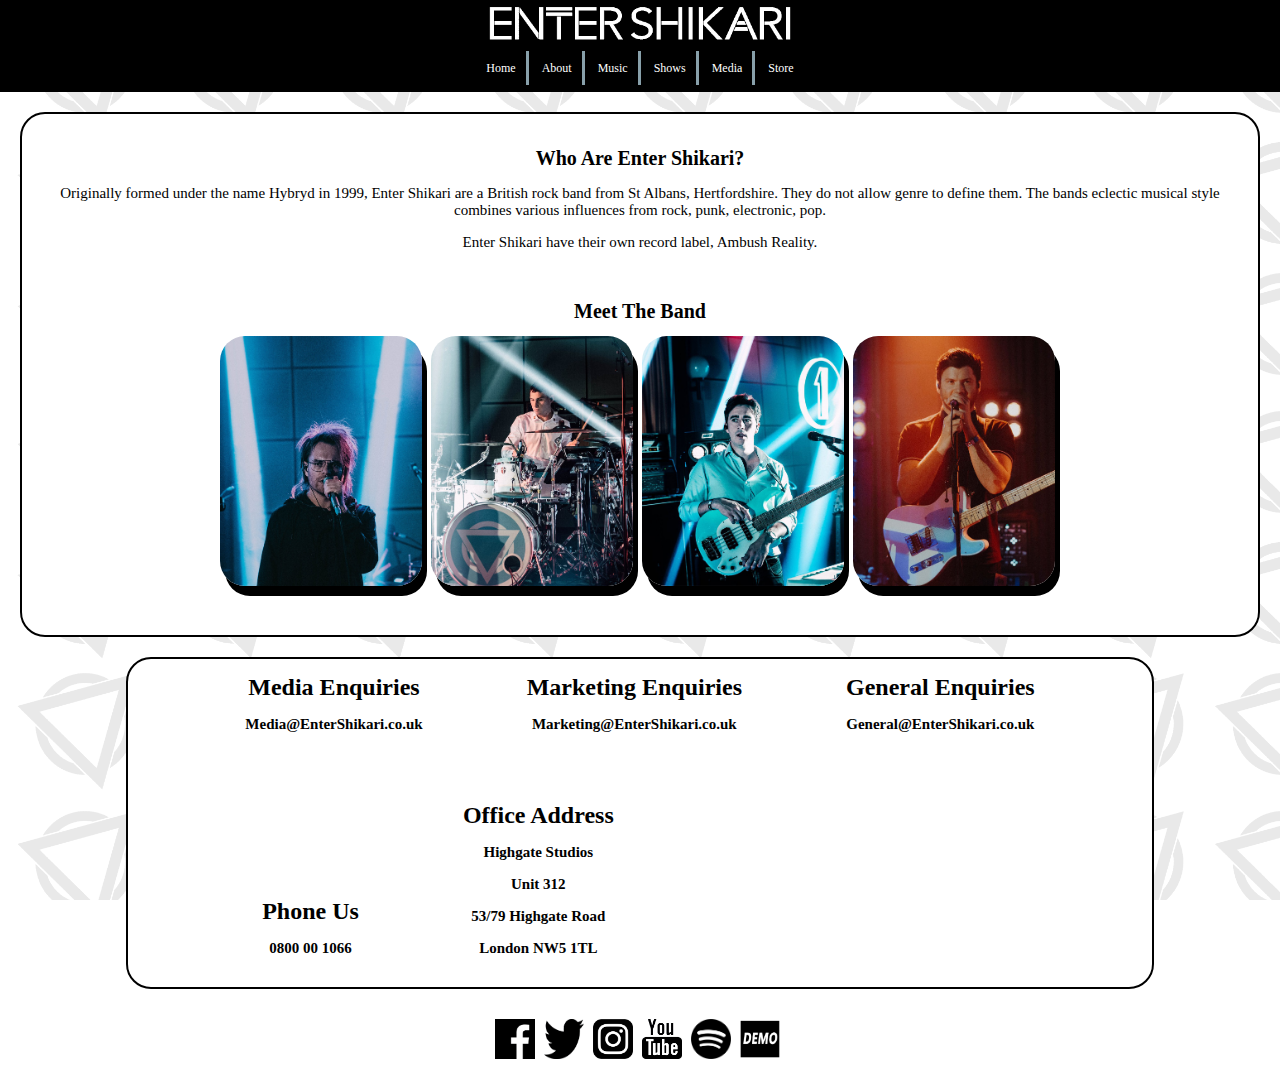
==== aboutPage.html @ 24326588 "Website v3" ====
<!doctype html>
<html>
<head>
<meta charset="utf-8">
<title>Enter Shikari - About</title>
<link rel="stylesheet" href="CSS/StyleSheet.css">

</head>

<!-- Website Background -->
<body background="Images/WebsiteBackground.png"> </body>
<script type="text/javascript" src="JS/aboutJavaScript.js"></script>

<header>
<nav>
<a href="index.html"><img id="MainLogo" src="Images/ES Logo 3.png" alt="MainLogo" 
style="width:auto;height:absolute;max-height:35px;padding:5px"></a>
	<a href="#"><img id="mobile-menu" src="Images/MOBILEMENU.png"></a>
	<ul class="navList">
		<li><a href="index.html">Home</a></li>
		<li><a href="aboutPage.html">About</a></li>
		<li><a href="musicPage.html">Music</a></li>
		<li><a href="showsPage.html">Shows</a></li>
		<li><a href="mediaPage.html">Media</a></li>
		<li><a href="storePage.html">Store</a></li>
	</ul>
</nav>
</header>

<body>
<div id="who">
<h1 id="whoTitle"> Who Are Enter Shikari? </h1>
<p> Originally formed under the name Hybryd in 1999, Enter Shikari are a British
 rock band from St Albans, Hertfordshire. They do not allow genre to define them. 
 The bands eclectic musical style combines various influences from rock, punk, electronic, pop. </p>
<p> Enter Shikari have their own record label, Ambush Reality. </p>
<div id="theBand">
<h1> Meet The Band </h1>
<img id="bmPhotos" src="Images/bm4.png">
<img id="bmPhotos" src="Images/bm3.png">
<img id="bmPhotos" src="Images/bm2.png">
<img id="bmPhotos" src="Images/bm1.png">
</div>
</div>

<div id="Contact">
<h2 id ="enquire"> Media Enquiries
<p> Media@EnterShikari.co.uk </p>
</h2>
<h2 id ="enquire"> Marketing Enquiries
<p> Marketing@EnterShikari.co.uk </p>
</h2>
<h2 id ="enquire"> General Enquiries
<p> General@EnterShikari.co.uk </p>
</h2>
<div id"otherInfo">
<h2 id="other"> Phone Us 
<p> 0800 00 1066 </p>
</h2>
<h2 id="other"> Office Address
<p> Highgate Studios </p>
<p> Unit 312 </p>
<p> 53/79 Highgate Road </p>
<p> London NW5 1TL </p>
</h2>
<iframe src="https://www.google.com/maps/embed?pb=!1m14!1m8!1m3!1d1267257.644562068!2d-0.3426577!3d51.657775!
3m2!1i1024!2i768!4f13.1!3m3!1m2!1s0x48761afe58344aa5%3A0x9b6c485091676718!2sHighgate+Studios!5e0!3m2!1sen!2suk!4v1515250236789" 
width="400" height="200" frameborder="0" style="border:0" allowfullscreen></iframe>
</div>
</div>

<!-- Social Media Button Footer -->
<footer id="MediaFooter">

<div id="socialimages">

<a href="https://www.facebook.com/entershikari/">
<img class="soclogo" src="Images/Facebook Logo.png" alt="Go to EnterShikariFacebook" 
style="width:40px;height:40px;">
</a>

<a href="https://twitter.com/entershikari">
<img class="soclogo" src="Images/Twitter Logo Black.png" alt="Go to EnterShikariTwitter" 
style="width:40px;height:40px;">
</a>

<a href="https://www.instagram.com/entershikari/">
<img class="soclogo" src="Images/Instagram Logo Black.png" alt="Go to EnterShikariInsta" 
style="width:40px;height:40px;">
</a>

<a href="https://www.youtube.com/user/AmbushReality">
<img class="soclogo" src="Images/YouTube Logo Black.png" alt="Go to EnterShikariTube" 
style="width:40px;height:40px;">
</a>

<a href="https://open.spotify.com/artist/31jvzuB4ikftPQZJwrYfCF">
<img class="soclogo" src="Images/Black Spotify Logo.png" alt="Go to EnterShikariSpot" 
style="width:40px;height:40px;">
</a>

<a href="DEMO.html">
<img class="soclogo" src="Images/DEMO LOGO.png" alt="Go to DEMO" 
style="width:40px;height:40px;">
</a>

</div>

</footer>
</body>
</html>
---- CSS/StyleSheet.css ----
@charset "utf-8";

/* Website Background */
body{
	background-color: white;
	margin: 0;
	background-size: 450px 400px;
	background-repeat: repeat; /* Background image is repeated so whole page is covered */
	background-attachment: fixed;
}

header{
	width: 100%;
	top: 0;
	left: 0;
	z-index: 100;
}

#MainLogo{
	opacity: 1;
	display: block;
	margin: auto;
	width: 100%;
}
#MainLogo:hover {
	opacity: 0.5;
}

/* Navigation bar */
nav{
	text-align: center;
	display: block;
	padding: 1px;
	background-color: black;
}

/* FadeIn Onload Animation*/
@keyframes fadein {
    from { opacity: 0; }
    to   { opacity: 1; }
}
/* Internet Explorer */
@-ms-keyframes fadein {
    from { opacity: 0; }
    to   { opacity: 1; }
}

/* Navigation bar CSS */
ul.navList{
	list-style-type: none;
	margin: 15px;
	padding: 0;
	font-family: MS Gothic;
	font-size: 12px;
}

ul.navList li{
	display: block;
	padding: 10px;
	margin-right: 0px;
	background-color: black;
	display: inline;
	border-right: solid;
	border-right-color: #88a0aa;
}

ul.navList li:last-child {
	border-right: 0px;
}

#mobile-menu {
	display: none;
	width: 32px;
	height: 32px;
}

@media screen and (max-width: 480px) { /* If mobile, remove nav bar (replaced with mobile menu) */
	nav ul.navList, nav:active ul.navList{
		display: none;
		position: absolute;
		padding: 20px;
		background: black;
		right: 10px;
		top: 65px;
		width: 40%;
		height: 37%;
		z-index: 200;
	}
	
	nav:hover ul.navList { /* Menu displayed on hover */
		display: block;
	}
	
	ul.navList li { /* Mobile menu list options */
		display: block
		width: 100%;
		border-right: 0px;
		margin: 5;
		font-family: MS Gothic;
		font-size: 60px;
		background-color: transparent;
		text-align: center;
	}
	
	#mobile-menu {
		display: inline-block;
	}	
}


a{
	text-decoration: none;
	color: white;
}
a:hover{
	color: blue;
}

/* Social media Footer */
footer#SocialMediaFooter{
	position: fixed;
	bottom: 0;
	width: 100%;
	padding-bottom: 10px;
	padding-top: 10px;
}

@media screen and (max-width: 480px) {
	footer#SocialMediaFooter{
		display: none;
	}
}

.soclogo{ /* Social media icons */
	opacity: 1;
	display: inline;
	margin-left: auto;
	margin-right: auto;
	padding-right: 5px;
}
.soclogo:hover {
	opacity: 0.5;
}

#socialimages{
	text-align: center;
}

/* --------------------- */
/* INDEX CSS STARTS HERE */


/*Home Page*/
section#HomeSection1{
	padding-top: 20px;
	padding-bottom: 20px;
	-webkit-animation: fadein 2s; /* Safari, Chrome and Opera > 12.1 */
       -moz-animation: fadein 2s; /* Firefox < 16 */
        -ms-animation: fadein 2s; /* Internet Explorer */
            animation: fadein 2s;
}	
.spotifyHome{
	display: block;
	margin: 0 auto;
	position: relative;
	max-width:300;
	width: 300;
	height: auto;
}

/* INDEX CSS ENDS HERE */
/* --------------------- */
	
	
/* --------------------- */
/* ABOUT CSS STARTS HERE */	
	
/* Who are Enter Shikari */
#who {
	border-radius: 25px; /* Rounded corners */
	border: 2px solid black;
	text-align: center;
	padding: 20px;
	background-color: white;
	margin: 20px;
	-webkit-animation: fadein 2s; /* Safari, Chrome and Opera > 12.1 */
       -moz-animation: fadein 2s; /* Firefox < 16 */
        -ms-animation: fadein 2s; /* Internet Explorer */
            animation: fadein 2s;
}

p {
	font-family: MS Gothic;
	font-size: 15px;
	text-decoration: none;
}

/* The Band */
#theBand {
	border-radius: 25px; /* Rounded corners */
	font-family: MS Gothic;
	text-align: center;
	padding: 20px;
	background-color: white;
}

#theBand img {
	margin-right: 5px;
	margin-bottom: 5px;
	width: auto;
	height: 250px;
	border-radius: 25px;
	box-shadow: 5px 10px black;
}

#Contact {
	border-radius: 25px; /* Rounded corners */
	border: 2px solid black;
	text-align: center;
	padding-top: 10px;
	padding-bottom: 10px;
	background-color: white;
	margin: 20px;
	margin-left: auto;
	margin-right: auto;
	width: 80%;
	-webkit-animation: fadein 2s; /* Safari, Chrome and Opera > 12.1 */
       -moz-animation: fadein 2s; /* Firefox < 16 */
        -ms-animation: fadein 2s; /* Internet Explorer */
            animation: fadein 2s;
}

#enquire {
	font-family: MS Gothic;
	display: inline-block;
	margin-left: auto;
	margin-right: auto;
	margin-top: 5px;
	margin-bottom: 5px;
	padding-right: 50px;
	padding-left: 50px;
}

#other {
	font-family: MS Gothic;
	display: inline-block;
	margin-left: auto;
	margin-right: auto;
	margin-top: 5px;
	margin-bottom: 5px;
	padding-right: 50px;
	padding-left: 50px;
}


/* ABOUT CSS ENDS HERE */
/* --------------------- */
	
	
/* --------------------- */
/* SHOWS CSS STARTS HERE */


/*******************/
/* Show List/Table */
table#showTable{
	background-color: #88a0aa;
	font-family: MS Gothic;
	font-size: 12px;
	margin-left: auto;
    margin-right: auto;
	border: solid;
	border-color: black;
	padding: 10px;
	-webkit-animation: fadein 2s; /* Safari, Chrome and Opera > 12.1 */
       -moz-animation: fadein 2s; /* Firefox < 16 */
        -ms-animation: fadein 2s; /* Internet Explorer */
            animation: fadein 2s;
}

#table-wrapper{
	position: relative;
}
#table-scroll {
	max-height: 750px;
	overflow: auto;
	margin-top: 25px;
	margin-bottom: 25px;
}

th#dateText{
	text-align: left;
}
th#locationText{
	text-align: center;
}
th#priceText{
	text-align: right;
}

td{
	padding-top: 15px;
}
td#priceText{
	text-align: right;
}
td#locationText{
	text-align: center;
}
td#dateText{
	text-align: left;
}

/* Buy ticket buttons */
input[type=button]{
    font-family: MS Gothic;
}
	
/* SHOWS CSS ENDS HERE */
/* ------------------- */
	
/* --------------------- */
/* MUSIC CSS STARTS HERE */	


/* ALBUM SLIDER STARTS HERE */	
section#imgSlider{
	padding-top: 20px;
	-webkit-animation: fadein 2s; /* Safari, Chrome and Opera > 12.1 */
       -moz-animation: fadein 2s; /* Firefox < 16 */
        -ms-animation: fadein 2s; /* Internet Explorer */
            animation: fadein 2s;
}
.showAlbum {
    display: none;
}  
.showAlbum img {  
    width: 100%;
}
.slidercontainer {
    max-width: 400px;
    position: relative;
    margin: auto;
}

/* Image scroll arrows */
.left, .right {
	background-color: black;
    cursor: pointer;
    position: absolute;
    top: 60%;
    width: auto;
    padding: 15px;
    color: white;
	font-family: MS Gothic;
    font-weight: bold;
    font-size: 18px;
    transition: 0.6s ease;
	border-radius: 3px 3px 3px 3px;
}
.right {
    right: 0;
    border-radius: 3px 0 0 3px;
}
.left:hover, .right:hover {
    background-color: rgba(115, 115, 115, 0.8);
}

/* Album image */
.content { /* JS Variable */
	background-color: black;
    color: white;
	font-family: MS Gothic;
    font-size: 20px;
    padding-top: 5px;
	padding-bottom: 5px;
    position: absolute;
    width: 100%;
    text-align: center;
	display: inline;
}
.active {
    background-color: #717171;
}

/* Fading animations */
.fade {
    -webkit-animation-name: fade;
    -webkit-animation-duration: 1s;  
        animation-name: fade;
        animation-duration: 1s;
}
@-webkit-keyframes fade {
    from {
        opacity: .4
    }
    to {
        opacity: 1
    }
}
  
@keyframes fade {
    from {
            opacity: .4
    }
    to {
            opacity: 1
    }
}

/* MUSIC CSS ENDS HERE */
/* ------------------- */

/* --------------------- */
/* STORE CSS STARTS HERE */

#toCustomiser {
	color: white;
	border: solid;
	width: auto%;
	text-align: center;
	background-color: black;
	padding: 10px;
}

#toCustomiser:hover {
	color: blue;
}

@media screen and (max-width: 480px) {
	#toCustomiser{
		display: none;
	}
}

ul.storeProducts { /* List of store products */
	list-style: none;
	height:100%;
	margin-right: 300px;
}
.storeProducts li {
	display:inline;
	float:left;
	margin:5px;
	position:relative;
}
.product { /* Store product */
	display: block;
	border: solid;
	border-color: black;
	background-color: white;
}
.product img { /* Product image */
	border: solid;
	border-width: 10px;
	border-color: black;
	max-width: 250px;
	max-height: 190px;
}
p.productName { /* Bold name of product */
	color: black;
	font-weight: bold;
	text-align: center;
}
p.productPrice { /* Price of product */
	color: black;
	text-align: center;
}

.shopCart { /* Shop cart */
	background-color: blue;
	position: fixed;
	right: 0;
	top: 160px;
	bottom: 80px;
	width: 300px;
	padding: 0px 10px;
	border-radius: 25px;
}
@media screen and (max-width: 480px) {
	.shopCart{
		display: none;
	}
}
table#cartProducts {
	width: 300px;
	height: auto;
}
#cartHeader { /* 'Cart' */
	text-align: center;
}
#cartHelp { /* 'Drag + Drop to Add to Cart!' */
	position: absolute;
	left: 10px;
	bottom: 20px;
}
.cartTotal {
	margin: 0;
	text-align: right;
	padding-right: 20px;
	margin-top: 10px;
}

/********** Customizer Page Code *********/
#drawBody {
	margin: 0;
}

.toolbar { /* Tool bar containing canvas controls */
	display: flex;
	flex-direction: row;
	background-color: black;
	width: 100%;
	position: absolute;
	text-align: right;
}

.toolbar * {
	margin: 5px 10px;
}

#custom { /* Canvas ID */
	display: block;
	background-image: url("Images/TEE.jpg");
}

#teeBackground { /* Background Image */
	background-color: white;
	margin: 0;
	background-size: 600px auto;
	background-repeat: no-repeat;
	background-position: center;
	position: relative;
}

footer#CustomMediaFooter{ /* A custom footer with a border to show user boundaries */
	position: fixed;
	bottom: 0;
	width: 100%;
	padding-bottom: 10px;
	padding-top: 10px;
	border-top: solid;
}

#return {
	color: white;
	border-bottom: solid;
	border-color: white;
}
	
/* STORE CSS ENDS HERE */
/* ------------------- */


/* --------------------- */
/* MEDIA CSS STARTS HERE */

h1 {
	text-decoration: none;
	font-family: MS Gothic;
	font-size: 20px;
}

.imgGallery {
	text-align: center;
	padding-bottom: 25px;
	margin-top: 50px;
	margin-left: 50px;
	margin-right: 50px;
	-webkit-animation: fadein 2s; /* Safari, Chrome and Opera > 12.1 */
       -moz-animation: fadein 2s; /* Firefox < 16 */
        -ms-animation: fadein 2s; /* Internet Explorer */
            animation: fadein 2s;
}
.imgGallery img {
	width: 230px;
	filter: grayscale(100%); /* Thumbnail images displayed in black and white */
	transition: 1s;
}
.imgGallery img:hover {
	filter: grayscale(0) /* Thumbnail image colours return when mouse is hovered over them */
}

footer#MediaFooter{
	position: relative;
	bottom: 0;
	width: 100%;
	padding-bottom: 10px;
	padding-top: 10px;
}
@media screen and (max-width: 480px) {
	footer#MediaFooter{
		display: none;
	}
}

/* MEDIA CSS ENDS HERE */
/* ------------------- */


/* --------------------- */
/* DEMO CSS STARTS HERE */

#demo {
	text-align: center;
	margin-top: 50px;
}
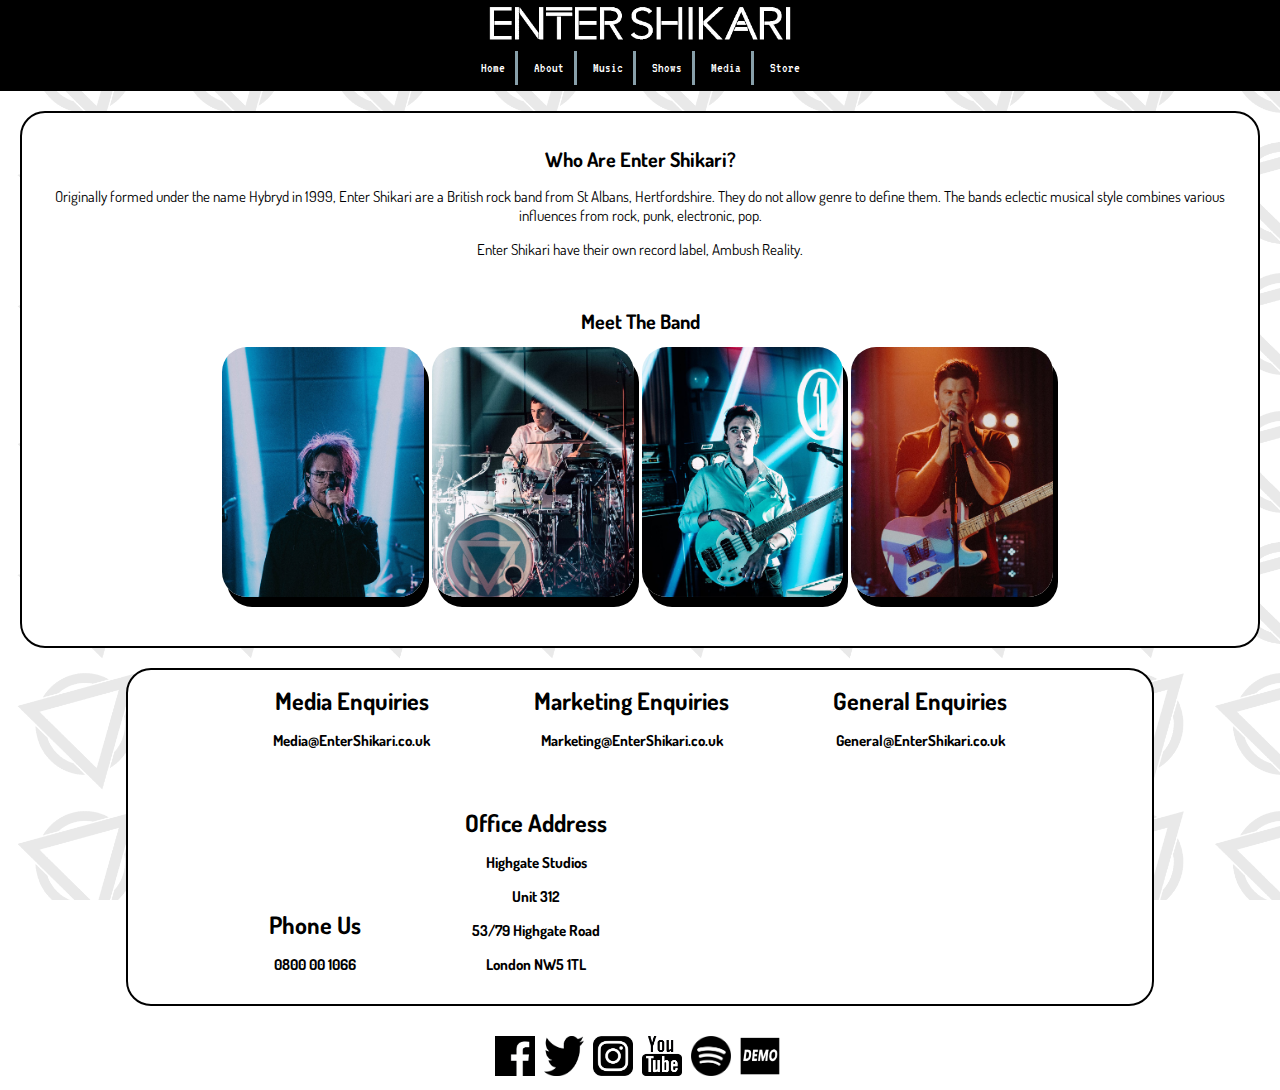
==== commit 716618b6: "Website v12" ====
--- a/aboutPage.html
+++ b/aboutPage.html
@@ -1,8 +1,12 @@
 <!doctype html>
 <html>
+<meta name="viewport" content="width=device-width, initial-scale=1.0">
 <head>
 <meta charset="utf-8">
 <title>Enter Shikari - About</title>
+<!-- Fonts from Google Fonts -->
+<link href="https://fonts.googleapis.com/css?family=Dosis" rel="stylesheet">
+<link href="https://fonts.googleapis.com/css?family=VT323" rel="stylesheet">
 <link rel="stylesheet" href="CSS/StyleSheet.css">
 
 </head>
@@ -63,7 +67,7 @@
 <p> 53/79 Highgate Road </p>
 <p> London NW5 1TL </p>
 </h2>
-<iframe src="https://www.google.com/maps/embed?pb=!1m14!1m8!1m3!1d1267257.644562068!2d-0.3426577!3d51.657775!
+<iframe id="officeMap" src="https://www.google.com/maps/embed?pb=!1m14!1m8!1m3!1d1267257.644562068!2d-0.3426577!3d51.657775!
 3m2!1i1024!2i768!4f13.1!3m3!1m2!1s0x48761afe58344aa5%3A0x9b6c485091676718!2sHighgate+Studios!5e0!3m2!1sen!2suk!4v1515250236789" 
 width="400" height="200" frameborder="0" style="border:0" allowfullscreen></iframe>
 </div>
--- a/CSS/StyleSheet.css
+++ b/CSS/StyleSheet.css
@@ -50,8 +50,8 @@
 	list-style-type: none;
 	margin: 15px;
 	padding: 0;
-	font-family: MS Gothic;
-	font-size: 12px;
+	font-family: 'VT323', monospace;
+	font-size: 14px;
 }
 
 ul.navList li{
@@ -96,7 +96,7 @@
 		width: 100%;
 		border-right: 0px;
 		margin: 5;
-		font-family: MS Gothic;
+		font-family: 'VT323', monospace;
 		font-size: 60px;
 		background-color: transparent;
 		text-align: center;
@@ -190,7 +190,7 @@
 }
 
 p {
-	font-family: MS Gothic;
+	font-family: 'Dosis', sans-serif;
 	font-size: 15px;
 	text-decoration: none;
 }
@@ -198,7 +198,7 @@
 /* The Band */
 #theBand {
 	border-radius: 25px; /* Rounded corners */
-	font-family: MS Gothic;
+	font-family: 'Dosis', sans-serif;
 	text-align: center;
 	padding: 20px;
 	background-color: white;
@@ -231,7 +231,7 @@
 }
 
 #enquire {
-	font-family: MS Gothic;
+	font-family: 'Dosis', sans-serif;
 	display: inline-block;
 	margin-left: auto;
 	margin-right: auto;
@@ -242,7 +242,7 @@
 }
 
 #other {
-	font-family: MS Gothic;
+	font-family: 'Dosis', sans-serif;
 	display: inline-block;
 	margin-left: auto;
 	margin-right: auto;
@@ -250,6 +250,15 @@
 	margin-bottom: 5px;
 	padding-right: 50px;
 	padding-left: 50px;
+}
+
+@media screen and (max-width: 480px) {
+	#theBand img{
+		padding-top: 15px;
+	}
+	#officeMap {
+		max-width: 300px;
+	}
 }
 
 
@@ -557,7 +566,7 @@
 
 h1 {
 	text-decoration: none;
-	font-family: MS Gothic;
+	font-family: 'Dosis', sans-serif;
 	font-size: 20px;
 }
 
@@ -589,8 +598,11 @@
 	padding-top: 10px;
 }
 @media screen and (max-width: 480px) {
-	footer#MediaFooter{
+	footer#MediaFooter{ /* Removed social media footer on mobile */
 		display: none;
+	}
+	.imgGallery img {
+		filter: grayscale(0) /* Greyscale is removed when viewing the page on mobile as hover is not possible */
 	}
 }
 
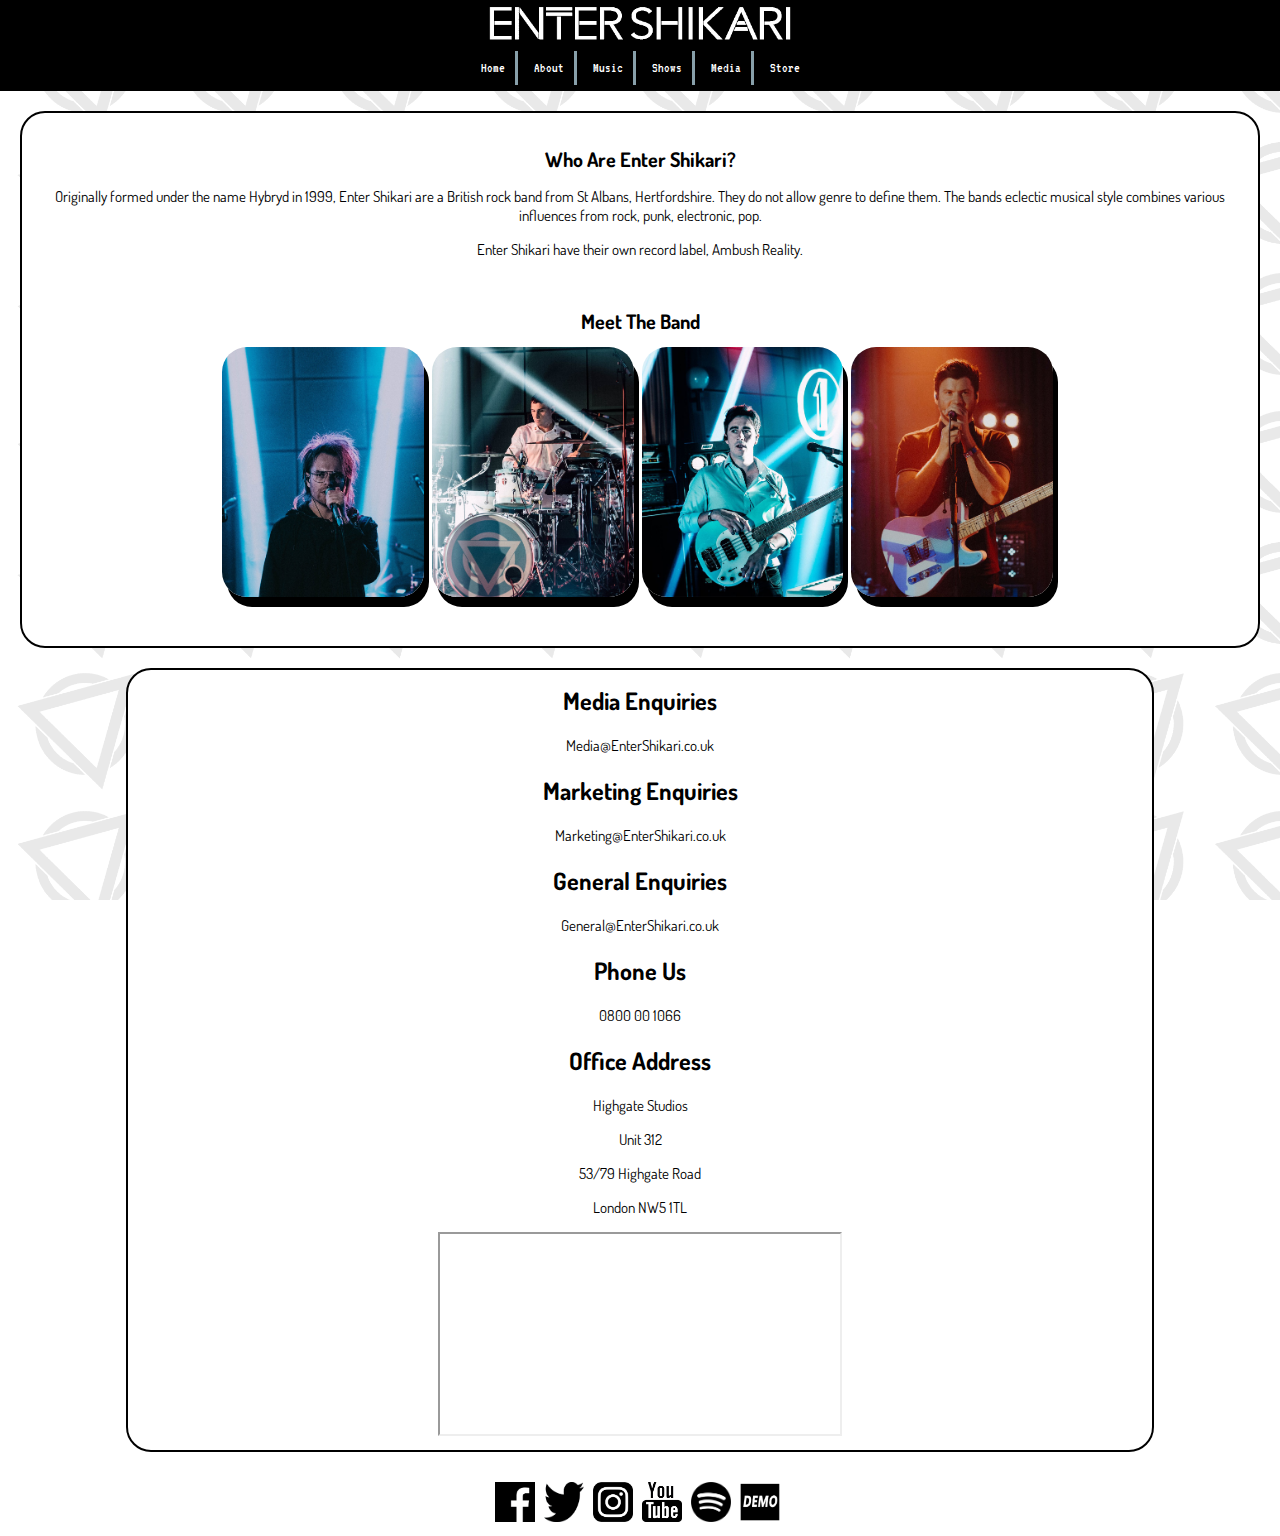
==== commit 3a41a621: "Almost Final" ====
--- a/aboutPage.html
+++ b/aboutPage.html
@@ -1,25 +1,23 @@
 <!doctype html>
 <html>
-<meta name="viewport" content="width=device-width, initial-scale=1.0">
 <head>
 <meta charset="utf-8">
+<meta name="viewport" content="width=device-width, initial-scale=1.0">
 <title>Enter Shikari - About</title>
 <!-- Fonts from Google Fonts -->
 <link href="https://fonts.googleapis.com/css?family=Dosis" rel="stylesheet">
 <link href="https://fonts.googleapis.com/css?family=VT323" rel="stylesheet">
 <link rel="stylesheet" href="CSS/StyleSheet.css">
-
 </head>
 
 <!-- Website Background -->
-<body background="Images/WebsiteBackground.png"> </body>
-<script type="text/javascript" src="JS/aboutJavaScript.js"></script>
+<body background="Images/WebsiteBackground.png">
 
 <header>
 <nav>
-<a href="index.html"><img id="MainLogo" src="Images/ES Logo 3.png" alt="MainLogo" 
+<a href="index.html"><img id="MainLogo" src="Images/ES_Logo_3.png" alt="MainLogo" 
 style="width:auto;height:absolute;max-height:35px;padding:5px"></a>
-	<a href="#"><img id="mobile-menu" src="Images/MOBILEMENU.png"></a>
+	<a href="#"><img id="mobile-menu" src="Images/MOBILEMENU.png" alt="mobMenu"></a>
 	<ul class="navList">
 		<li><a href="index.html">Home</a></li>
 		<li><a href="aboutPage.html">About</a></li>
@@ -31,7 +29,6 @@
 </nav>
 </header>
 
-<body>
 <div id="who">
 <h1 id="whoTitle"> Who Are Enter Shikari? </h1>
 <p> Originally formed under the name Hybryd in 1999, Enter Shikari are a British
@@ -40,36 +37,30 @@
 <p> Enter Shikari have their own record label, Ambush Reality. </p>
 <div id="theBand">
 <h1> Meet The Band </h1>
-<img id="bmPhotos" src="Images/bm4.png">
-<img id="bmPhotos" src="Images/bm3.png">
-<img id="bmPhotos" src="Images/bm2.png">
-<img id="bmPhotos" src="Images/bm1.png">
+<img class="bmPhotos" src="Images/bm4.png" alt="bmPic4">
+<img class="bmPhotos" src="Images/bm3.png" alt="bmPic3">
+<img class="bmPhotos" src="Images/bm2.png" alt="bmPic2">
+<img class="bmPhotos" src="Images/bm1.png" alt="bmPic1">
 </div>
 </div>
 
 <div id="Contact">
-<h2 id ="enquire"> Media Enquiries
+<h2 class="enquire"> Media Enquiries</h2>
 <p> Media@EnterShikari.co.uk </p>
-</h2>
-<h2 id ="enquire"> Marketing Enquiries
+<h2 class="enquire"> Marketing Enquiries</h2>
 <p> Marketing@EnterShikari.co.uk </p>
-</h2>
-<h2 id ="enquire"> General Enquiries
+<h2 class="enquire"> General Enquiries</h2>
 <p> General@EnterShikari.co.uk </p>
-</h2>
-<div id"otherInfo">
-<h2 id="other"> Phone Us 
+<div id="otherInfo">
+<h2 class="other"> Phone Us </h2>
 <p> 0800 00 1066 </p>
-</h2>
-<h2 id="other"> Office Address
+<h2 class="other"> Office Address</h2>
 <p> Highgate Studios </p>
 <p> Unit 312 </p>
 <p> 53/79 Highgate Road </p>
 <p> London NW5 1TL </p>
-</h2>
-<iframe id="officeMap" src="https://www.google.com/maps/embed?pb=!1m14!1m8!1m3!1d1267257.644562068!2d-0.3426577!3d51.657775!
-3m2!1i1024!2i768!4f13.1!3m3!1m2!1s0x48761afe58344aa5%3A0x9b6c485091676718!2sHighgate+Studios!5e0!3m2!1sen!2suk!4v1515250236789" 
-width="400" height="200" frameborder="0" style="border:0" allowfullscreen></iframe>
+<iframe id="officeMap" src="https://www.google.com/maps/embed?pb=!1m14!1m8!1m3!1d1267257.644562068!2d-0.3426577!3d51.657775!3m2!1i1024!2i768!4f13.1!3m3!1m2!1s0x48761afe58344aa5%3A0x9b6c485091676718!2sHighgate+Studios!5e0!3m2!1sen!2suk!4v1515250236789" 
+width="400" height="200" allowfullscreen></iframe>
 </div>
 </div>
 
@@ -79,32 +70,32 @@
 <div id="socialimages">
 
 <a href="https://www.facebook.com/entershikari/">
-<img class="soclogo" src="Images/Facebook Logo.png" alt="Go to EnterShikariFacebook" 
+<img class="soclogo" src="Images/Facebook_Logo.png" alt="Go to EnterShikariFacebook" 
 style="width:40px;height:40px;">
 </a>
 
 <a href="https://twitter.com/entershikari">
-<img class="soclogo" src="Images/Twitter Logo Black.png" alt="Go to EnterShikariTwitter" 
+<img class="soclogo" src="Images/Twitter_Logo_Black.png" alt="Go to EnterShikariTwitter" 
 style="width:40px;height:40px;">
 </a>
 
 <a href="https://www.instagram.com/entershikari/">
-<img class="soclogo" src="Images/Instagram Logo Black.png" alt="Go to EnterShikariInsta" 
+<img class="soclogo" src="Images/Instagram_Logo_Black.png" alt="Go to EnterShikariInsta" 
 style="width:40px;height:40px;">
 </a>
 
 <a href="https://www.youtube.com/user/AmbushReality">
-<img class="soclogo" src="Images/YouTube Logo Black.png" alt="Go to EnterShikariTube" 
+<img class="soclogo" src="Images/YouTube_Logo_Black.png" alt="Go to EnterShikariTube" 
 style="width:40px;height:40px;">
 </a>
 
 <a href="https://open.spotify.com/artist/31jvzuB4ikftPQZJwrYfCF">
-<img class="soclogo" src="Images/Black Spotify Logo.png" alt="Go to EnterShikariSpot" 
+<img class="soclogo" src="Images/Black_Spotify_Logo.png" alt="Go to EnterShikariSpot" 
 style="width:40px;height:40px;">
 </a>
 
 <a href="DEMO.html">
-<img class="soclogo" src="Images/DEMO LOGO.png" alt="Go to DEMO" 
+<img class="soclogo" src="Images/DEMO_LOGO.png" alt="Go to DEMO" 
 style="width:40px;height:40px;">
 </a>
 
--- a/CSS/StyleSheet.css
+++ b/CSS/StyleSheet.css
@@ -9,14 +9,14 @@
 	background-attachment: fixed;
 }
 
-header{
+header{ /* Page headers */
 	width: 100%;
 	top: 0;
 	left: 0;
 	z-index: 100;
 }
 
-#MainLogo{
+#MainLogo{ /* Header logo */
 	opacity: 1;
 	display: block;
 	margin: auto;
@@ -64,11 +64,11 @@
 	border-right-color: #88a0aa;
 }
 
-ul.navList li:last-child {
+ul.navList li:last-child { /* Border right is removed from last item is nav list */
 	border-right: 0px;
 }
 
-#mobile-menu {
+#mobile-menu { /* Mobile menu icon */
 	display: none;
 	width: 32px;
 	height: 32px;
@@ -83,7 +83,7 @@
 		right: 10px;
 		top: 65px;
 		width: 40%;
-		height: 37%;
+		height: 100%;
 		z-index: 200;
 	}
 	
@@ -92,10 +92,10 @@
 	}
 	
 	ul.navList li { /* Mobile menu list options */
-		display: block
+		display: block;
 		width: 100%;
 		border-right: 0px;
-		margin: 5;
+		margin: 5px;
 		font-family: 'VT323', monospace;
 		font-size: 60px;
 		background-color: transparent;
@@ -125,12 +125,6 @@
 	padding-top: 10px;
 }
 
-@media screen and (max-width: 480px) {
-	footer#SocialMediaFooter{
-		display: none;
-	}
-}
-
 .soclogo{ /* Social media icons */
 	opacity: 1;
 	display: inline;
@@ -155,17 +149,20 @@
 	padding-top: 20px;
 	padding-bottom: 20px;
 	-webkit-animation: fadein 2s; /* Safari, Chrome and Opera > 12.1 */
-       -moz-animation: fadein 2s; /* Firefox < 16 */
-        -ms-animation: fadein 2s; /* Internet Explorer */
+       -moz-animation: fadein 2s; /* Firefox 16 */
             animation: fadein 2s;
 }	
 .spotifyHome{
 	display: block;
 	margin: 0 auto;
 	position: relative;
-	max-width:300;
-	width: 300;
-	height: auto;
+	max-width: 300px;
+	width: 300px;
+	height: 80px;
+}
+
+iframe {
+	frameborder: 0;
 }
 
 /* INDEX CSS ENDS HERE */
@@ -184,8 +181,7 @@
 	background-color: white;
 	margin: 20px;
 	-webkit-animation: fadein 2s; /* Safari, Chrome and Opera > 12.1 */
-       -moz-animation: fadein 2s; /* Firefox < 16 */
-        -ms-animation: fadein 2s; /* Internet Explorer */
+       -moz-animation: fadein 2s; /* Firefox 16 */
             animation: fadein 2s;
 }
 
@@ -204,7 +200,7 @@
 	background-color: white;
 }
 
-#theBand img {
+#theBand img { /* Images of band members */
 	margin-right: 5px;
 	margin-bottom: 5px;
 	width: auto;
@@ -213,7 +209,7 @@
 	box-shadow: 5px 10px black;
 }
 
-#Contact {
+#Contact { /* Contact Info */
 	border-radius: 25px; /* Rounded corners */
 	border: 2px solid black;
 	text-align: center;
@@ -225,12 +221,11 @@
 	margin-right: auto;
 	width: 80%;
 	-webkit-animation: fadein 2s; /* Safari, Chrome and Opera > 12.1 */
-       -moz-animation: fadein 2s; /* Firefox < 16 */
-        -ms-animation: fadein 2s; /* Internet Explorer */
-            animation: fadein 2s;
-}
-
-#enquire {
+       -moz-animation: fadein 2s; /* Firefox 16 */
+            animation: fadein 2s;
+}
+
+.enquire { /* Enquire Info */
 	font-family: 'Dosis', sans-serif;
 	display: inline-block;
 	margin-left: auto;
@@ -241,7 +236,7 @@
 	padding-left: 50px;
 }
 
-#other {
+.other {
 	font-family: 'Dosis', sans-serif;
 	display: inline-block;
 	margin-left: auto;
@@ -272,7 +267,7 @@
 
 /*******************/
 /* Show List/Table */
-table#showTable{
+table#showTable{ /* Show table */
 	background-color: #88a0aa;
 	font-family: MS Gothic;
 	font-size: 12px;
@@ -282,8 +277,7 @@
 	border-color: black;
 	padding: 10px;
 	-webkit-animation: fadein 2s; /* Safari, Chrome and Opera > 12.1 */
-       -moz-animation: fadein 2s; /* Firefox < 16 */
-        -ms-animation: fadein 2s; /* Internet Explorer */
+       -moz-animation: fadein 2s; /* Firefox 16 */
             animation: fadein 2s;
 }
 
@@ -297,26 +291,27 @@
 	margin-bottom: 25px;
 }
 
-th#dateText{
+/* Table contents */
+th.dateText{
 	text-align: left;
 }
-th#locationText{
-	text-align: center;
-}
-th#priceText{
+th.locationText{
+	text-align: center;
+}
+th.priceText{
 	text-align: right;
 }
 
 td{
 	padding-top: 15px;
 }
-td#priceText{
+td.priceText{
 	text-align: right;
 }
-td#locationText{
-	text-align: center;
-}
-td#dateText{
+td.locationText{
+	text-align: center;
+}
+td.dateText{
 	text-align: left;
 }
 
@@ -333,11 +328,10 @@
 
 
 /* ALBUM SLIDER STARTS HERE */	
-section#imgSlider{
+section#imgSlider{ /* Album Slider */
 	padding-top: 20px;
 	-webkit-animation: fadein 2s; /* Safari, Chrome and Opera > 12.1 */
-       -moz-animation: fadein 2s; /* Firefox < 16 */
-        -ms-animation: fadein 2s; /* Internet Explorer */
+       -moz-animation: fadein 2s; /* Firefox 16 */
             animation: fadein 2s;
 }
 .showAlbum {
@@ -399,7 +393,7 @@
         animation-name: fade;
         animation-duration: 1s;
 }
-@-webkit-keyframes fade {
+@-webkit-keyframes fade { /* Fade in effect */
     from {
         opacity: .4
     }
@@ -423,29 +417,46 @@
 /* --------------------- */
 /* STORE CSS STARTS HERE */
 
-#toCustomiser {
+#toCustomiser { /* Link to customiser */
 	color: white;
 	border: solid;
-	width: auto%;
+	width: auto;
 	text-align: center;
 	background-color: black;
 	padding: 10px;
-}
-
-#toCustomiser:hover {
+	-webkit-animation: fadein 2s; /* Safari, Chrome and Opera > 12.1 */
+       -moz-animation: fadein 2s; /* Firefox 16 */
+            animation: fadein 2s;
+}
+
+#toCustomiser:hover { /* Turn blue on hover */
 	color: blue;
 }
 
 @media screen and (max-width: 480px) {
-	#toCustomiser{
+	#toCustomiser {
 		display: none;
 	}
+}
+
+
+.storeHeaders {
+	text-align: center;
+	-webkit-animation: fadein 2s; /* Safari, Chrome and Opera > 12.1 */
+       -moz-animation: fadein 2s; /* Firefox 16 */
+            animation: fadein 2s;
+}
+#map {
+	height: 100%;
 }
 
 ul.storeProducts { /* List of store products */
 	list-style: none;
 	height:100%;
 	margin-right: 300px;
+	-webkit-animation: fadein 2s; /* Safari, Chrome and Opera > 12.1 */
+       -moz-animation: fadein 2s; /* Firefox 16 */
+            animation: fadein 2s;
 }
 .storeProducts li {
 	display:inline;
@@ -466,18 +477,19 @@
 	max-width: 250px;
 	max-height: 190px;
 }
-p.productName { /* Bold name of product */
+p.productTitle { /* Bold name of product */
 	color: black;
 	font-weight: bold;
 	text-align: center;
 }
-p.productPrice { /* Price of product */
+
+.productPriceTag{ /* Shows price of product below image */
+	text-align: center;
 	color: black;
-	text-align: center;
 }
 
 .shopCart { /* Shop cart */
-	background-color: blue;
+	background-color: gray;
 	position: fixed;
 	right: 0;
 	top: 160px;
@@ -485,6 +497,9 @@
 	width: 300px;
 	padding: 0px 10px;
 	border-radius: 25px;
+	-webkit-animation: fadein 2s; /* Safari, Chrome and Opera > 12.1 */
+       -moz-animation: fadein 2s; /* Firefox 16 */
+            animation: fadein 2s;
 }
 @media screen and (max-width: 480px) {
 	.shopCart{
@@ -503,7 +518,7 @@
 	left: 10px;
 	bottom: 20px;
 }
-.cartTotal {
+.cartTotal { /* Text that changes depending on cart contents/price */
 	margin: 0;
 	text-align: right;
 	padding-right: 20px;
@@ -577,8 +592,7 @@
 	margin-left: 50px;
 	margin-right: 50px;
 	-webkit-animation: fadein 2s; /* Safari, Chrome and Opera > 12.1 */
-       -moz-animation: fadein 2s; /* Firefox < 16 */
-        -ms-animation: fadein 2s; /* Internet Explorer */
+       -moz-animation: fadein 2s; /* Firefox 16 */
             animation: fadein 2s;
 }
 .imgGallery img {
@@ -598,9 +612,6 @@
 	padding-top: 10px;
 }
 @media screen and (max-width: 480px) {
-	footer#MediaFooter{ /* Removed social media footer on mobile */
-		display: none;
-	}
 	.imgGallery img {
 		filter: grayscale(0) /* Greyscale is removed when viewing the page on mobile as hover is not possible */
 	}
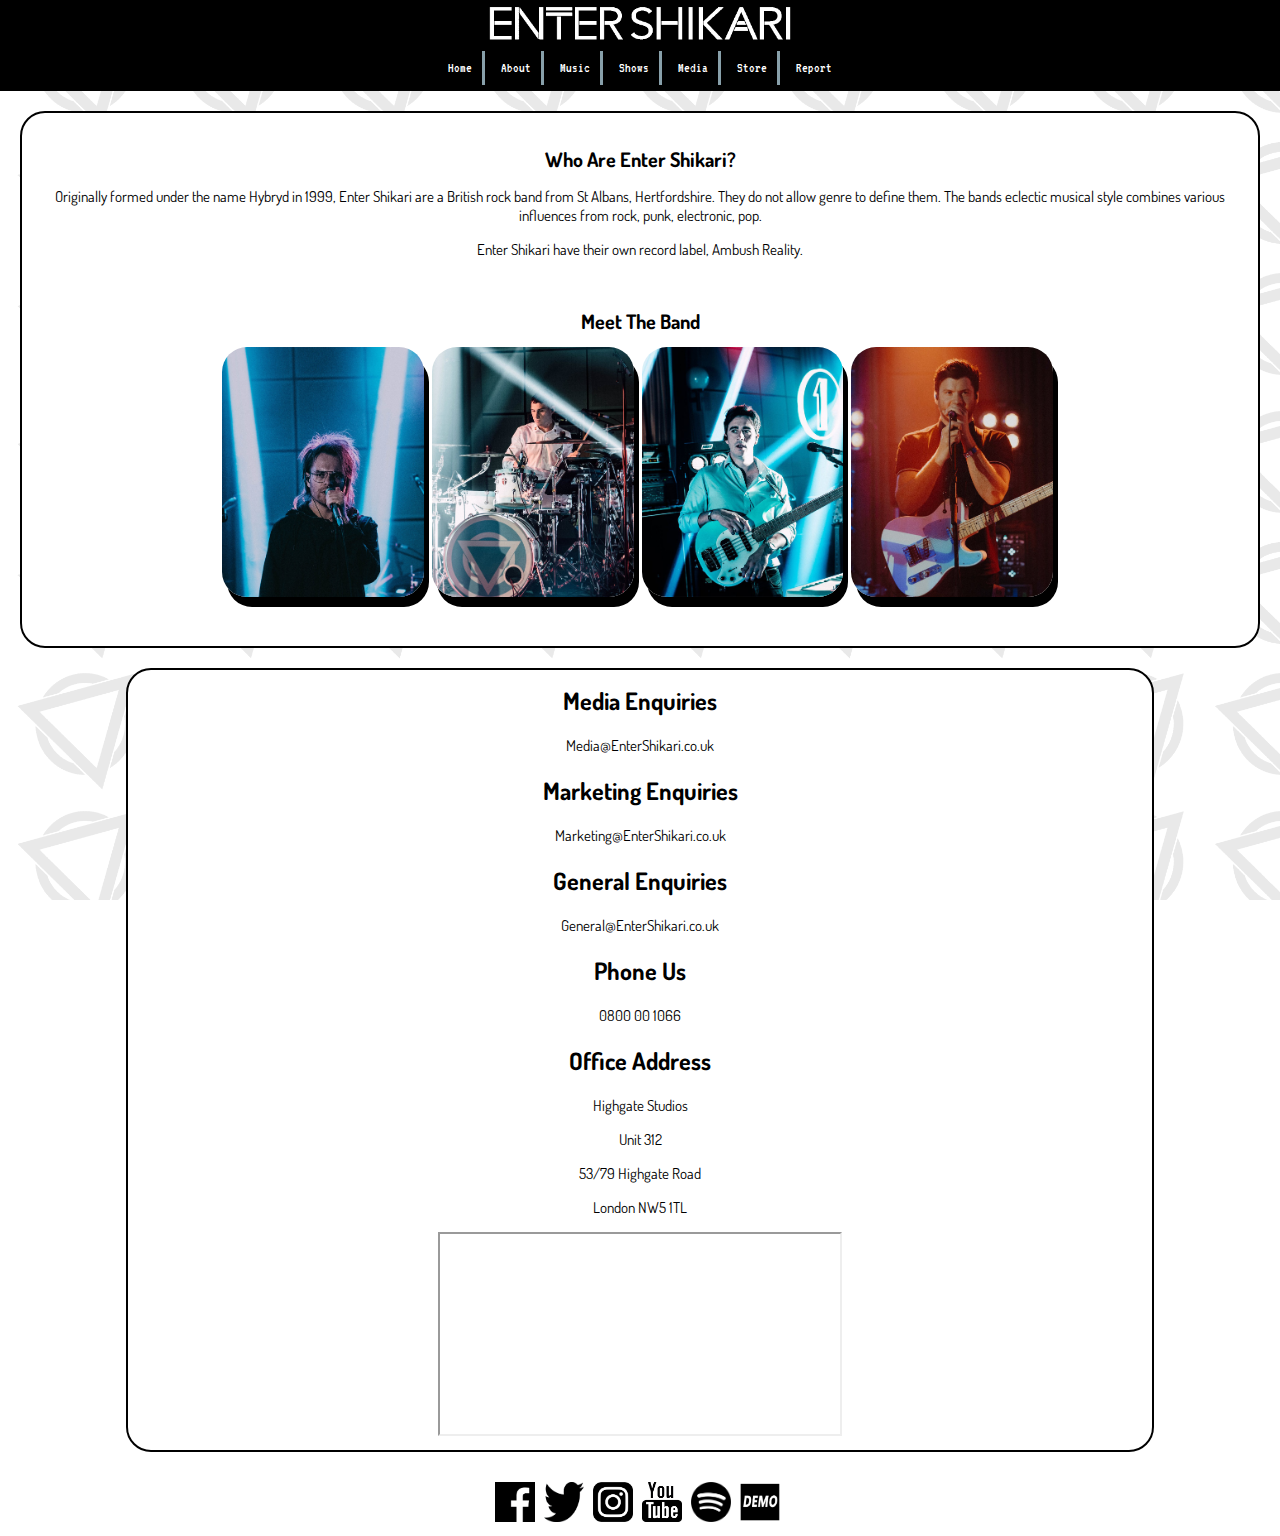
==== commit 159426c1: "FINAL WEBSITE" ====
--- a/aboutPage.html
+++ b/aboutPage.html
@@ -7,6 +7,7 @@
 <!-- Fonts from Google Fonts -->
 <link href="https://fonts.googleapis.com/css?family=Dosis" rel="stylesheet">
 <link href="https://fonts.googleapis.com/css?family=VT323" rel="stylesheet">
+<!-- Link to CSS -->
 <link rel="stylesheet" href="CSS/StyleSheet.css">
 </head>
 
@@ -14,10 +15,12 @@
 <body background="Images/WebsiteBackground.png">
 
 <header>
+
+<!-- Navigation Menu -->
 <nav>
 <a href="index.html"><img id="MainLogo" src="Images/ES_Logo_3.png" alt="MainLogo" 
-style="width:auto;height:absolute;max-height:35px;padding:5px"></a>
-	<a href="#"><img id="mobile-menu" src="Images/MOBILEMENU.png" alt="mobMenu"></a>
+	style="width:auto;height:absolute;max-height:35px;padding:5px"></a>
+<a href="#"><img id="mobile-menu" src="Images/MOBILEMENU.png" alt="mobMenu"></a>
 	<ul class="navList">
 		<li><a href="index.html">Home</a></li>
 		<li><a href="aboutPage.html">About</a></li>
@@ -25,25 +28,29 @@
 		<li><a href="showsPage.html">Shows</a></li>
 		<li><a href="mediaPage.html">Media</a></li>
 		<li><a href="storePage.html">Store</a></li>
+		<li><a href="reportPage.html">Report</a></li>
 	</ul>
 </nav>
 </header>
 
+<!-- Who are Enter Shikari? -->
 <div id="who">
-<h1 id="whoTitle"> Who Are Enter Shikari? </h1>
-<p> Originally formed under the name Hybryd in 1999, Enter Shikari are a British
- rock band from St Albans, Hertfordshire. They do not allow genre to define them. 
- The bands eclectic musical style combines various influences from rock, punk, electronic, pop. </p>
-<p> Enter Shikari have their own record label, Ambush Reality. </p>
+	<h1 id="whoTitle"> Who Are Enter Shikari? </h1>
+	<p> Originally formed under the name Hybryd in 1999, Enter Shikari are a British
+		rock band from St Albans, Hertfordshire. They do not allow genre to define them. 
+		The bands eclectic musical style combines various influences from rock, punk, electronic, pop. </p>
+	<p> Enter Shikari have their own record label, Ambush Reality. </p>
+<!-- Band Member Images -->
 <div id="theBand">
-<h1> Meet The Band </h1>
-<img class="bmPhotos" src="Images/bm4.png" alt="bmPic4">
-<img class="bmPhotos" src="Images/bm3.png" alt="bmPic3">
-<img class="bmPhotos" src="Images/bm2.png" alt="bmPic2">
-<img class="bmPhotos" src="Images/bm1.png" alt="bmPic1">
-</div>
+	<h1> Meet The Band </h1>
+		<img class="bmPhotos" src="Images/bm4.png" alt="bmPic4">
+		<img class="bmPhotos" src="Images/bm3.png" alt="bmPic3">
+		<img class="bmPhotos" src="Images/bm2.png" alt="bmPic2">
+		<img class="bmPhotos" src="Images/bm1.png" alt="bmPic1">
+	</div>
 </div>
 
+<!-- Contact Info -->
 <div id="Contact">
 <h2 class="enquire"> Media Enquiries</h2>
 <p> Media@EnterShikari.co.uk </p>
--- a/CSS/StyleSheet.css
+++ b/CSS/StyleSheet.css
@@ -140,6 +140,19 @@
 	text-align: center;
 }
 
+#reportContainer {
+	border-radius: 25px; /* Rounded corners */
+	border: 2px solid black;
+	text-align: center;
+	margin: 20px;
+	background-color: white;
+	padding: 10px;
+}
+
+.reportImages {
+	max-width: 75%;
+}
+
 /* --------------------- */
 /* INDEX CSS STARTS HERE */
 
@@ -159,10 +172,6 @@
 	max-width: 300px;
 	width: 300px;
 	height: 80px;
-}
-
-iframe {
-	frameborder: 0;
 }
 
 /* INDEX CSS ENDS HERE */
@@ -611,6 +620,7 @@
 	padding-bottom: 10px;
 	padding-top: 10px;
 }
+
 @media screen and (max-width: 480px) {
 	.imgGallery img {
 		filter: grayscale(0) /* Greyscale is removed when viewing the page on mobile as hover is not possible */
